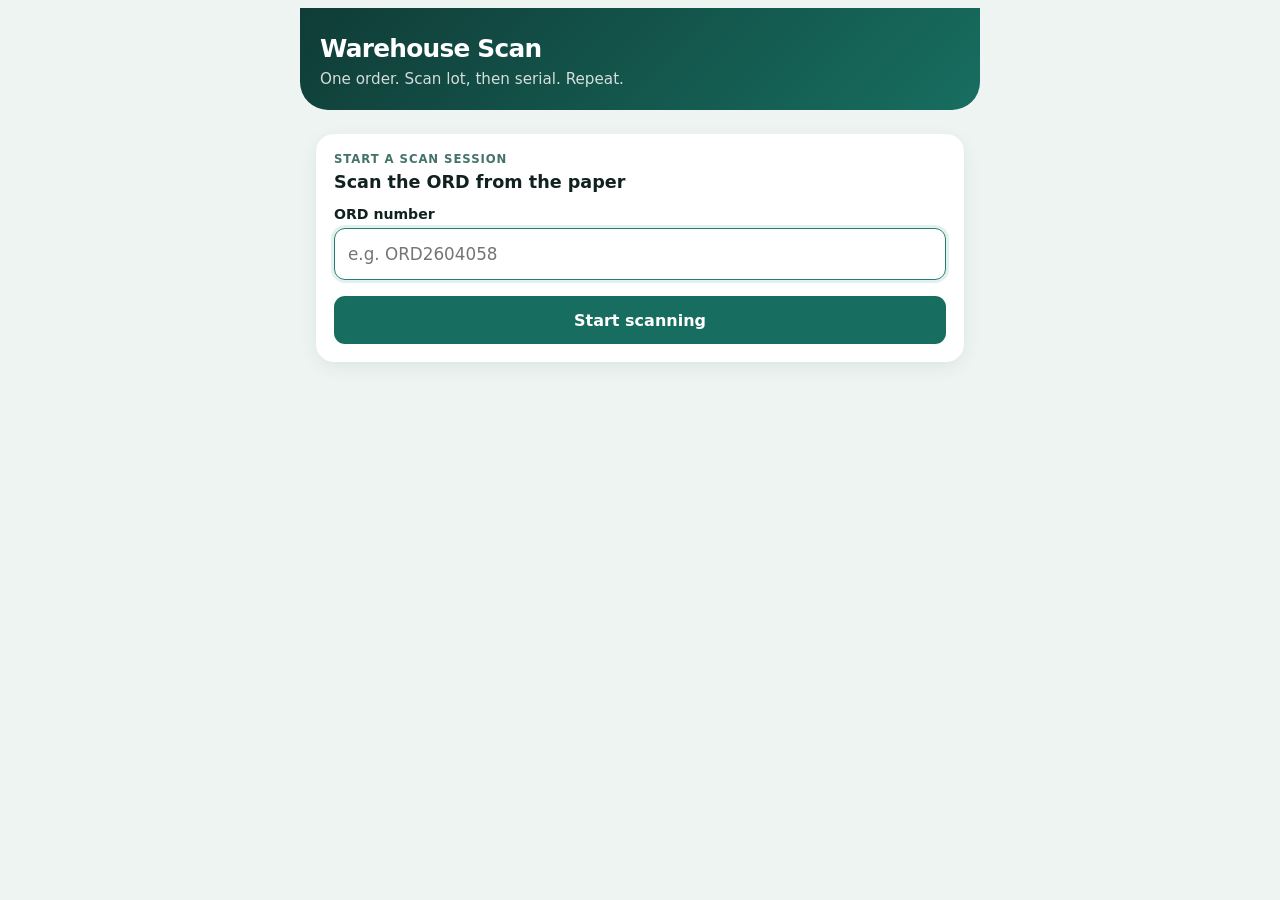
==== index.html @ 2ca55a36 "Clarify Git and clasp handoff commands" ====
<!doctype html>
<html lang="en">

<head>
  <meta charset="utf-8">
  <meta name="viewport" content="width=device-width, initial-scale=1">
  <meta name="theme-color" content="#123d38">
  <meta name="description" content="Mobile warehouse scanner prototype">
  <title>Warehouse Scan</title>

  <!-- Keep presentation styles in the dedicated stylesheet. -->
  <link rel="stylesheet" href="style.css">
</head>

<body>
  <main class="app-shell">
    <!-- Application title and short workflow explanation. -->
    <header class="app-header">
      <h1>Warehouse Scan</h1>
      <p>One order. Scan lot, then serial. Repeat.</p>
    </header>

    <!-- The first step starts a scanning session for one ORD number. -->
    <section id="ordCard" class="card">
      <p class="eyebrow">Start a scan session</p>
      <h2>Scan the ORD from the paper</h2>
      <label for="ord">ORD number</label>
      <input
        id="ord"
        autocomplete="off"
        autocapitalize="characters"
        placeholder="e.g. ORD2604058"
        autofocus
      >
      <div class="button-row">
        <button id="start" type="button">Start scanning</button>
      </div>
    </section>

    <!-- This section collects a lot and serial pair for the active ORD. -->
    <section id="scanCard" class="card hidden">
      <div class="active-order">
        <div>
          <p class="eyebrow">Active ORD</p>
          <strong id="ordValue"></strong>
        </div>
        <button id="newOrd" class="outline-button" type="button">
          Finish ORD
        </button>
      </div>

      <p class="scanner-status">
        <span class="status-dot" aria-hidden="true"></span>
        <span id="scanState">Ready for lot barcode</span>
      </p>

      <p class="eyebrow section-eyebrow">Add an item</p>
      <h2>Lot first, serial second</h2>
      <p id="scanHint" class="hint">Scan the lot number barcode.</p>

      <label for="lot">Lot number</label>
      <input
        id="lot"
        autocomplete="off"
        autocapitalize="characters"
        placeholder="e.g. 2604587"
      >

      <label for="serial">Serial number</label>
      <input
        id="serial"
        autocomplete="off"
        autocapitalize="characters"
        placeholder="e.g. TTRE1254"
        disabled
      >

      <div class="button-row">
        <button id="clear" class="secondary" type="button">Clear fields</button>
        <button id="add" type="button">Save item</button>
      </div>
    </section>

    <!-- The current ORD list provides immediate feedback after each scan. -->
    <section id="listCard" class="card hidden">
      <div class="section-title-row">
        <h2>This ORD</h2>
        <span id="count" class="count">0 items</span>
      </div>
      <p id="empty" class="empty-state">No serials scanned for this ORD yet.</p>
      <ul id="list" class="scan-list"></ul>
    </section>
  </main>

  <!-- Load behavior after the page markup so all controls already exist. -->
  <script src="script.js"></script>
</body>

</html>
---- style.css ----
/* ---------- Global theme and layout ---------- */

:root {
  font-family: Inter, ui-sans-serif, system-ui, sans-serif;
  color: #10211f;
  background: #eef4f2;
}

* {
  box-sizing: border-box;
}

body {
  min-height: 100vh;
  margin: 0;
}

.app-shell {
  max-width: 680px;
  margin: auto;
  padding: 20px 16px 42px;
}

/* ---------- Application header ---------- */

.app-header {
  margin: -20px -16px 24px;
  padding: 26px 20px 22px;
  color: white;
  background: linear-gradient(135deg, #103c37, #176e60);
  border-radius: 0 0 24px 24px;
}

h1,
h2,
p {
  margin-top: 0;
}

h1 {
  margin-bottom: 0;
  font-size: 1.55rem;
  letter-spacing: -0.03em;
}

h2 {
  margin-bottom: 14px;
  font-size: 1.1rem;
}

.app-header p {
  margin: 7px 0 0;
  font-size: 0.95rem;
  opacity: 0.82;
}

/* ---------- Card and text styles ---------- */

.card {
  margin-bottom: 16px;
  padding: 18px;
  background: white;
  border-radius: 18px;
  box-shadow: 0 5px 18px #123d3812;
}

.eyebrow {
  margin-bottom: 6px;
  color: #44726a;
  font-size: 0.73rem;
  font-weight: 800;
  letter-spacing: 0.08em;
  text-transform: uppercase;
}

.section-eyebrow {
  margin-top: 14px;
}

.hint {
  margin-bottom: 0;
  color: #53716b;
  font-size: 0.89rem;
  line-height: 1.4;
}

/* ---------- Form controls ---------- */

label {
  display: block;
  margin: 13px 0 6px;
  font-size: 0.88rem;
  font-weight: 700;
}

input {
  width: 100%;
  min-height: 52px;
  padding: 12px 13px;
  color: #10211f;
  font: inherit;
  font-size: 1.05rem;
  border: 1.5px solid #b8cfca;
  border-radius: 11px;
}

input:focus {
  outline: 3px solid #6cb5a530;
  border-color: #277d6e;
}

button {
  min-height: 48px;
  padding: 10px 16px;
  color: white;
  font: inherit;
  font-weight: 800;
  cursor: pointer;
  background: #176e60;
  border: 0;
  border-radius: 11px;
}

button.secondary {
  color: #17433d;
  background: #e4eeeb;
}

.button-row {
  display: flex;
  gap: 10px;
  margin-top: 16px;
}

.button-row button {
  flex: 1;
}

.hidden {
  display: none;
}

/* ---------- Active scan status ---------- */

.active-order {
  display: flex;
  gap: 12px;
  align-items: center;
  justify-content: space-between;
  padding: 12px;
  background: #d9f0e7;
  border: 1px solid #aad7c6;
  border-radius: 11px;
}

.active-order .eyebrow {
  margin-bottom: 2px;
}

.active-order strong {
  font-size: 1.05rem;
}

.outline-button {
  min-height: 36px;
  padding: 6px 10px;
  color: #155748;
  font-size: 0.83rem;
  background: transparent;
  border: 1px solid #75b39f;
}

.scanner-status {
  display: flex;
  gap: 8px;
  align-items: center;
  padding: 10px 0 2px;
  margin-bottom: 0;
  color: #39665d;
  font-size: 0.84rem;
  font-weight: 700;
}

.status-dot {
  width: 9px;
  height: 9px;
  background: #28a777;
  border-radius: 50%;
  box-shadow: 0 0 0 4px #28a77724;
}

.next-field {
  border-color: #277d6e;
  box-shadow: 0 0 0 3px #6cb5a520;
}

/* ---------- Scanned item list ---------- */

.section-title-row {
  display: flex;
  align-items: center;
}

.section-title-row h2 {
  margin-bottom: 0;
}

.count {
  margin-left: auto;
  color: #47716a;
  font-size: 0.87rem;
  font-weight: 700;
}

.empty-state {
  padding: 16px 0 5px;
  margin-bottom: 0;
  color: #66827c;
  text-align: center;
}

.scan-list {
  padding: 0;
  margin: 12px 0 0;
  list-style: none;
}

.scan-list li {
  display: grid;
  grid-template-columns: 30px 1fr;
  gap: 10px;
  padding: 13px 0;
  border-top: 1px solid #e6eeee;
}

.scan-number {
  color: #6f8d86;
  font-weight: 800;
}

.scan-values {
  display: grid;
  gap: 4px;
  font-size: 0.93rem;
}

.scan-values span {
  overflow-wrap: anywhere;
}

.scan-values strong {
  display: inline-block;
  width: 52px;
  color: #54736c;
  font-size: 0.75rem;
  letter-spacing: 0.04em;
}

/* ---------- Larger-screen adjustments ---------- */

@media (min-width: 600px) {
  .app-shell {
    padding-top: 28px;
  }

  .app-header {
    border-radius: 0 0 28px 28px;
  }
}
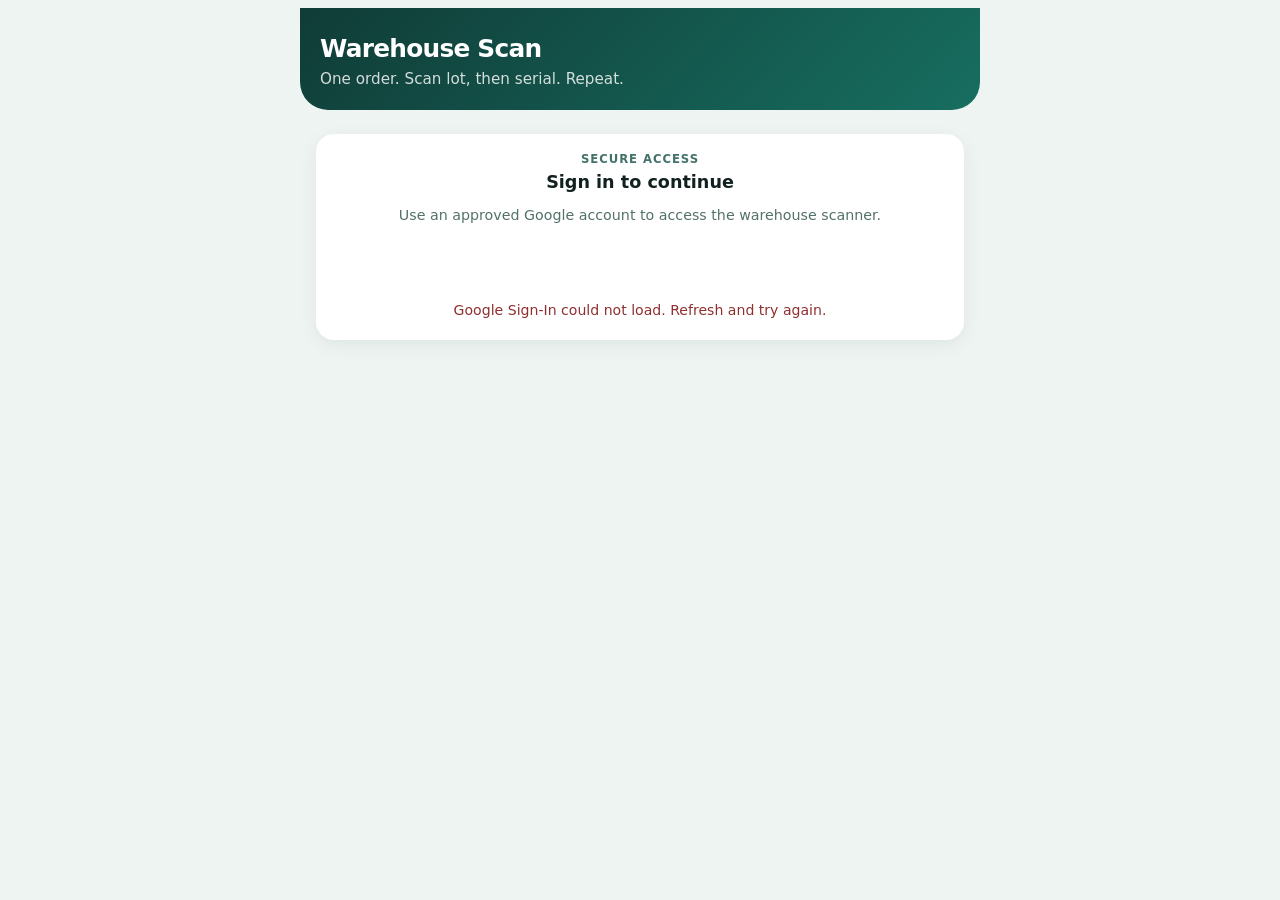
==== commit 19659f9f: "Add Google sign-in gate" ====
--- a/index.html
+++ b/index.html
@@ -10,6 +10,9 @@
 
   <!-- Keep presentation styles in the dedicated stylesheet. -->
   <link rel="stylesheet" href="style.css">
+
+  <!-- Google Identity Services renders the sign-in button. -->
+  <script src="https://accounts.google.com/gsi/client" async></script>
 </head>
 
 <body>
@@ -18,10 +21,22 @@
     <header class="app-header">
       <h1>Warehouse Scan</h1>
       <p>One order. Scan lot, then serial. Repeat.</p>
+      <p id="authenticatedUser" class="authenticated-user hidden"></p>
     </header>
 
+    <!-- Authentication must succeed before the scanner becomes available. -->
+    <section id="authCard" class="card auth-card">
+      <p class="eyebrow">Secure access</p>
+      <h2>Sign in to continue</h2>
+      <p class="hint">
+        Use an approved Google account to access the warehouse scanner.
+      </p>
+      <div id="googleSignInButton" class="google-sign-in"></div>
+      <p id="authStatus" class="status-message" role="status" aria-live="polite"></p>
+    </section>
+
     <!-- The first step starts a scanning session for one ORD number. -->
-    <section id="ordCard" class="card">
+    <section id="ordCard" class="card hidden">
       <p class="eyebrow">Start a scan session</p>
       <h2>Scan the ORD from the paper</h2>
       <label for="ord">ORD number</label>
--- a/style.css
+++ b/style.css
@@ -82,6 +82,35 @@
   color: #53716b;
   font-size: 0.89rem;
   line-height: 1.4;
+}
+
+/* ---------- Authentication screen ---------- */
+
+.auth-card {
+  text-align: center;
+}
+
+.auth-card .hint {
+  margin-bottom: 18px;
+}
+
+.google-sign-in {
+  display: flex;
+  justify-content: center;
+  min-height: 44px;
+}
+
+.status-message {
+  min-height: 1.4em;
+  margin: 14px 0 0;
+  color: #8f2f2f;
+  font-size: 0.88rem;
+}
+
+.authenticated-user {
+  margin: 8px 0 0;
+  font-size: 0.84rem;
+  opacity: 0.9;
 }
 
 /* ---------- Form controls ---------- */
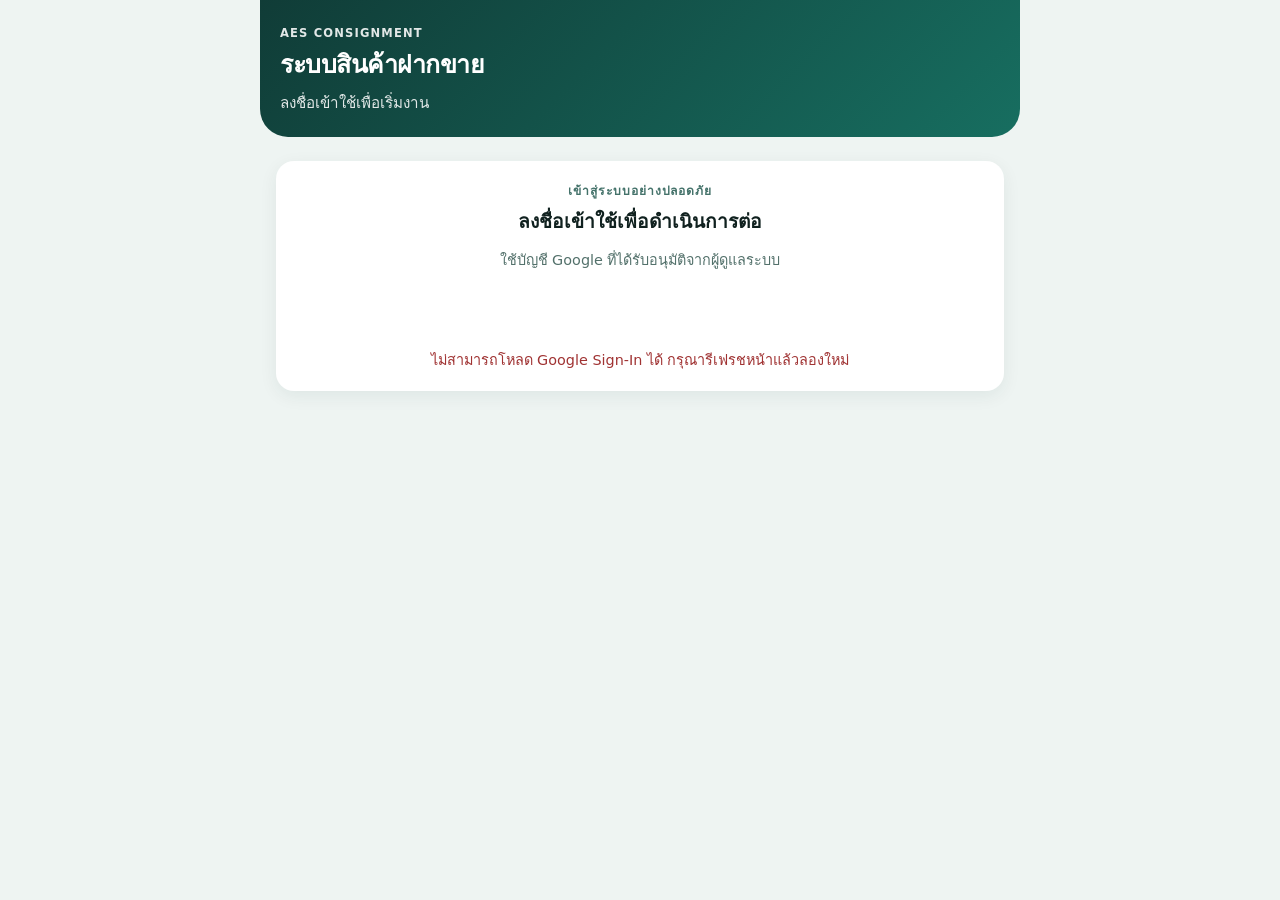
==== commit ec92317d: "Build admin account management" ====
--- a/index.html
+++ b/index.html
@@ -1,12 +1,15 @@
 <!doctype html>
-<html lang="en">
+<html lang="th">
 
 <head>
   <meta charset="utf-8">
   <meta name="viewport" content="width=device-width, initial-scale=1">
   <meta name="theme-color" content="#123d38">
-  <meta name="description" content="Mobile warehouse scanner prototype">
-  <title>Warehouse Scan</title>
+  <meta
+    name="description"
+    content="ระบบจัดการสินค้าฝากขายสำหรับพนักงานและผู้ดูแลระบบ"
+  >
+  <title>ระบบสินค้าฝากขาย</title>
 
   <!-- Keep presentation styles in the dedicated stylesheet. -->
   <link rel="stylesheet" href="style.css">
@@ -17,93 +20,132 @@
 
 <body>
   <main class="app-shell">
-    <!-- Application title and short workflow explanation. -->
+    <!-- Application identity remains visible on every screen. -->
     <header class="app-header">
-      <h1>Warehouse Scan</h1>
-      <p>One order. Scan lot, then serial. Repeat.</p>
+      <div>
+        <p class="header-eyebrow">AES Consignment</p>
+        <h1>ระบบสินค้าฝากขาย</h1>
+        <p id="pageDescription">ลงชื่อเข้าใช้เพื่อเริ่มงาน</p>
+      </div>
       <p id="authenticatedUser" class="authenticated-user hidden"></p>
     </header>
 
-    <!-- Authentication must succeed before the scanner becomes available. -->
+    <!-- Authentication must succeed before application data is visible. -->
     <section id="authCard" class="card auth-card">
-      <p class="eyebrow">Secure access</p>
-      <h2>Sign in to continue</h2>
+      <p class="eyebrow">เข้าสู่ระบบอย่างปลอดภัย</p>
+      <h2>ลงชื่อเข้าใช้เพื่อดำเนินการต่อ</h2>
       <p class="hint">
-        Use an approved Google account to access the warehouse scanner.
+        ใช้บัญชี Google ที่ได้รับอนุมัติจากผู้ดูแลระบบ
       </p>
       <div id="googleSignInButton" class="google-sign-in"></div>
-      <p id="authStatus" class="status-message" role="status" aria-live="polite"></p>
+      <p
+        id="authStatus"
+        class="status-message"
+        role="status"
+        aria-live="polite"
+      ></p>
     </section>
 
-    <!-- The first step starts a scanning session for one ORD number. -->
-    <section id="ordCard" class="card hidden">
-      <p class="eyebrow">Start a scan session</p>
-      <h2>Scan the ORD from the paper</h2>
-      <label for="ord">ORD number</label>
-      <input
-        id="ord"
-        autocomplete="off"
-        autocapitalize="characters"
-        placeholder="e.g. ORD2604058"
-        autofocus
-      >
-      <div class="button-row">
-        <button id="start" type="button">Start scanning</button>
-      </div>
+    <!-- The backend role determines which mode cards are rendered here. -->
+    <section id="homeCard" class="card hidden">
+      <p class="eyebrow">เมนูหลัก</p>
+      <h2>เลือกงานที่ต้องการทำ</h2>
+      <p class="hint">
+        ระบบแสดงเฉพาะเมนูที่บัญชีของคุณได้รับสิทธิ์
+      </p>
+      <div id="modeGrid" class="mode-grid"></div>
     </section>
 
-    <!-- This section collects a lot and serial pair for the active ORD. -->
-    <section id="scanCard" class="card hidden">
-      <div class="active-order">
-        <div>
-          <p class="eyebrow">Active ORD</p>
-          <strong id="ordValue"></strong>
-        </div>
-        <button id="newOrd" class="outline-button" type="button">
-          Finish ORD
+    <!-- Receiving and withdrawal will be implemented in later phases. -->
+    <section id="modulePlaceholder" class="card hidden">
+      <button id="placeholderBackButton" class="text-button" type="button">
+        ← กลับเมนูหลัก
+      </button>
+      <p id="placeholderEyebrow" class="eyebrow"></p>
+      <h2 id="placeholderTitle"></h2>
+      <p id="placeholderMessage" class="hint"></p>
+    </section>
+
+    <!-- ADMIN-only account management. Backend authorization is mandatory. -->
+    <section id="adminAccountSection" class="hidden">
+      <div class="section-navigation">
+        <button id="adminBackButton" class="text-button" type="button">
+          ← กลับเมนูหลัก
         </button>
       </div>
 
-      <p class="scanner-status">
-        <span class="status-dot" aria-hidden="true"></span>
-        <span id="scanState">Ready for lot barcode</span>
-      </p>
+      <section class="card">
+        <p class="eyebrow">ผู้ดูแลระบบ</p>
+        <h2>เพิ่มบัญชีที่ได้รับสิทธิ์</h2>
+        <p class="hint">
+          เพิ่มอีเมล กำหนดบทบาท และผูกบัญชีกับลูกค้า
+        </p>
 
-      <p class="eyebrow section-eyebrow">Add an item</p>
-      <h2>Lot first, serial second</h2>
-      <p id="scanHint" class="hint">Scan the lot number barcode.</p>
+        <form id="adminAccountForm" novalidate>
+          <label for="accountEmail">อีเมล Google</label>
+          <input
+            id="accountEmail"
+            name="email"
+            type="email"
+            autocomplete="email"
+            placeholder="name@example.com"
+            required
+          >
 
-      <label for="lot">Lot number</label>
-      <input
-        id="lot"
-        autocomplete="off"
-        autocapitalize="characters"
-        placeholder="e.g. 2604587"
-      >
+          <label for="accountRole">บทบาท</label>
+          <select id="accountRole" name="role" required>
+            <option value="CUSTOMER_USER">ผู้เบิกสินค้า</option>
+            <option value="CUSTOMER_ADMIN">ผู้ดูแลฝั่งลูกค้า</option>
+            <option value="RECEIVING_CHECKER">ผู้ตรวจรับสินค้า</option>
+            <option value="ADMIN">ผู้ดูแลระบบ</option>
+          </select>
 
-      <label for="serial">Serial number</label>
-      <input
-        id="serial"
-        autocomplete="off"
-        autocapitalize="characters"
-        placeholder="e.g. TTRE1254"
-        disabled
-      >
+          <div id="customerSelector">
+            <label for="customerSearch">ค้นหาลูกค้า</label>
+            <input
+              id="customerSearch"
+              type="search"
+              autocomplete="off"
+              placeholder="พิมพ์รหัสหรือชื่อลูกค้าอย่างน้อย 2 ตัวอักษร"
+              aria-describedby="customerSearchHelp"
+            >
+            <p id="customerSearchHelp" class="field-help">
+              เลือกลูกค้าจากผลการค้นหาเพื่อป้องกันการกรอกรหัสผิด
+            </p>
+            <div
+              id="customerSearchResults"
+              class="search-results hidden"
+              role="listbox"
+              aria-label="ผลการค้นหาลูกค้า"
+            ></div>
+            <div id="selectedCustomer" class="selected-customer hidden"></div>
+          </div>
 
-      <div class="button-row">
-        <button id="clear" class="secondary" type="button">Clear fields</button>
-        <button id="add" type="button">Save item</button>
-      </div>
-    </section>
+          <button id="createAccountButton" class="full-width-button" type="submit">
+            เพิ่มบัญชี
+          </button>
+          <p
+            id="adminFormStatus"
+            class="form-status"
+            role="status"
+            aria-live="polite"
+          ></p>
+        </form>
+      </section>
 
-    <!-- The current ORD list provides immediate feedback after each scan. -->
-    <section id="listCard" class="card hidden">
-      <div class="section-title-row">
-        <h2>This ORD</h2>
-        <span id="count" class="count">0 items</span>
-      </div>
-      <p id="empty" class="empty-state">No serials scanned for this ORD yet.</p>
-      <ul id="list" class="scan-list"></ul>
+      <section class="card">
+        <div class="section-title-row">
+          <div>
+            <p class="eyebrow">บัญชีทั้งหมด</p>
+            <h2>สิทธิ์การเข้าใช้งาน</h2>
+          </div>
+          <button id="refreshUsersButton" class="outline-button" type="button">
+            โหลดใหม่
+          </button>
+        </div>
+        <p id="userListStatus" class="hint" role="status" aria-live="polite"></p>
+        <div id="authorizedUserList" class="account-list"></div>
+      </section>
     </section>
   </main>
 
--- a/style.css
+++ b/style.css
@@ -1,7 +1,8 @@
 /* ---------- Global theme and layout ---------- */
 
 :root {
-  font-family: Inter, ui-sans-serif, system-ui, sans-serif;
+  font-family: Inter, "Noto Sans Thai", Tahoma, ui-sans-serif, system-ui,
+    sans-serif;
   color: #10211f;
   background: #eef4f2;
 }
@@ -13,17 +14,41 @@
 body {
   min-height: 100vh;
   margin: 0;
+  font-size: 16px;
+}
+
+button,
+input,
+select {
+  font: inherit;
+}
+
+button {
+  cursor: pointer;
+}
+
+button:disabled {
+  cursor: not-allowed;
+  opacity: 0.55;
 }
 
 .app-shell {
-  max-width: 680px;
+  max-width: 760px;
   margin: auto;
   padding: 20px 16px 42px;
 }
 
+.hidden {
+  display: none !important;
+}
+
 /* ---------- Application header ---------- */
 
 .app-header {
+  display: flex;
+  gap: 20px;
+  align-items: flex-start;
+  justify-content: space-between;
   margin: -20px -16px 24px;
   padding: 26px 20px 22px;
   color: white;
@@ -40,25 +65,39 @@
 h1 {
   margin-bottom: 0;
   font-size: 1.55rem;
-  letter-spacing: -0.03em;
+  letter-spacing: -0.02em;
 }
 
 h2 {
   margin-bottom: 14px;
-  font-size: 1.1rem;
+  font-size: 1.2rem;
 }
 
 .app-header p {
   margin: 7px 0 0;
   font-size: 0.95rem;
-  opacity: 0.82;
-}
-
-/* ---------- Card and text styles ---------- */
+  opacity: 0.88;
+}
+
+.app-header .header-eyebrow {
+  margin: 0 0 5px;
+  font-size: 0.72rem;
+  font-weight: 800;
+  letter-spacing: 0.1em;
+  text-transform: uppercase;
+}
+
+.authenticated-user {
+  max-width: 42%;
+  overflow-wrap: anywhere;
+  text-align: right;
+}
+
+/* ---------- Shared card and text styles ---------- */
 
 .card {
   margin-bottom: 16px;
-  padding: 18px;
+  padding: 20px;
   background: white;
   border-radius: 18px;
   box-shadow: 0 5px 18px #123d3812;
@@ -67,24 +106,35 @@
 .eyebrow {
   margin-bottom: 6px;
   color: #44726a;
-  font-size: 0.73rem;
+  font-size: 0.76rem;
   font-weight: 800;
-  letter-spacing: 0.08em;
+  letter-spacing: 0.07em;
   text-transform: uppercase;
 }
 
-.section-eyebrow {
-  margin-top: 14px;
+.hint,
+.field-help {
+  color: #53716b;
+  font-size: 0.9rem;
+  line-height: 1.5;
 }
 
 .hint {
   margin-bottom: 0;
-  color: #53716b;
-  font-size: 0.89rem;
-  line-height: 1.4;
-}
-
-/* ---------- Authentication screen ---------- */
+}
+
+.field-help {
+  margin: 5px 0 0;
+}
+
+.empty-state {
+  padding: 18px 0;
+  margin: 0;
+  color: #66827c;
+  text-align: center;
+}
+
+/* ---------- Authentication ---------- */
 
 .auth-card {
   text-align: center;
@@ -103,186 +153,270 @@
 .status-message {
   min-height: 1.4em;
   margin: 14px 0 0;
-  color: #8f2f2f;
-  font-size: 0.88rem;
-}
-
-.authenticated-user {
-  margin: 8px 0 0;
-  font-size: 0.84rem;
-  opacity: 0.9;
+  color: #a03333;
+  font-size: 0.9rem;
 }
 
 /* ---------- Form controls ---------- */
 
 label {
   display: block;
-  margin: 13px 0 6px;
-  font-size: 0.88rem;
-  font-weight: 700;
-}
-
-input {
+  margin: 16px 0 7px;
+  font-size: 0.92rem;
+  font-weight: 750;
+}
+
+input,
+select {
   width: 100%;
   min-height: 52px;
   padding: 12px 13px;
   color: #10211f;
-  font: inherit;
-  font-size: 1.05rem;
+  background: white;
   border: 1.5px solid #b8cfca;
   border-radius: 11px;
 }
 
-input:focus {
-  outline: 3px solid #6cb5a530;
+input:focus,
+select:focus,
+button:focus-visible {
+  outline: 3px solid #6cb5a540;
+  outline-offset: 1px;
   border-color: #277d6e;
 }
 
-button {
-  min-height: 48px;
+.full-width-button {
+  width: 100%;
+  min-height: 50px;
+  margin-top: 20px;
   padding: 10px 16px;
   color: white;
-  font: inherit;
   font-weight: 800;
-  cursor: pointer;
   background: #176e60;
   border: 0;
   border-radius: 11px;
 }
 
-button.secondary {
-  color: #17433d;
-  background: #e4eeeb;
-}
-
-.button-row {
-  display: flex;
-  gap: 10px;
-  margin-top: 16px;
-}
-
-.button-row button {
-  flex: 1;
-}
-
-.hidden {
-  display: none;
-}
-
-/* ---------- Active scan status ---------- */
-
-.active-order {
+.form-status {
+  min-height: 1.5em;
+  margin: 12px 0 0;
+  color: #53716b;
+  font-size: 0.9rem;
+  text-align: center;
+}
+
+.form-status.is-error {
+  color: #a03333;
+}
+
+.form-status.is-success {
+  color: #167054;
+}
+
+/* ---------- Role-based mode selection ---------- */
+
+.mode-grid {
+  display: grid;
+  gap: 12px;
+  margin-top: 20px;
+}
+
+.mode-card {
+  position: relative;
+  display: grid;
+  gap: 4px;
+  width: 100%;
+  min-height: 118px;
+  padding: 18px 52px 18px 18px;
+  color: #143d37;
+  text-align: left;
+  background: #f1f8f5;
+  border: 1.5px solid #b7d9cf;
+  border-radius: 14px;
+}
+
+.mode-card:hover {
+  background: #e6f3ee;
+  border-color: #6eac9c;
+}
+
+.mode-card strong {
+  font-size: 1.08rem;
+}
+
+.mode-eyebrow {
+  color: #367265;
+  font-size: 0.74rem;
+  font-weight: 800;
+  letter-spacing: 0.05em;
+}
+
+.mode-description {
+  color: #52746d;
+  font-size: 0.9rem;
+  line-height: 1.45;
+}
+
+.mode-arrow {
+  position: absolute;
+  top: 50%;
+  right: 20px;
+  font-size: 1.4rem;
+  transform: translateY(-50%);
+}
+
+/* ---------- Section navigation ---------- */
+
+.section-navigation {
+  margin-bottom: 12px;
+}
+
+.text-button {
+  min-height: 42px;
+  padding: 8px 2px;
+  color: #176e60;
+  font-weight: 750;
+  background: transparent;
+  border: 0;
+}
+
+.outline-button,
+.danger-outline-button,
+.success-outline-button {
+  min-height: 40px;
+  padding: 8px 12px;
+  font-size: 0.85rem;
+  font-weight: 800;
+  background: transparent;
+  border-radius: 9px;
+}
+
+.outline-button {
+  color: #176e60;
+  border: 1px solid #75b39f;
+}
+
+.danger-outline-button {
+  color: #9a3030;
+  border: 1px solid #d49a9a;
+}
+
+.success-outline-button {
+  color: #167054;
+  border: 1px solid #79bca4;
+}
+
+/* ---------- Searchable customer selector ---------- */
+
+#customerSelector {
+  position: relative;
+}
+
+.search-results {
+  max-height: 280px;
+  margin-top: 6px;
+  overflow-y: auto;
+  background: white;
+  border: 1px solid #b8cfca;
+  border-radius: 11px;
+  box-shadow: 0 8px 24px #123d3820;
+}
+
+.search-result-option {
+  display: grid;
+  gap: 3px;
+  width: 100%;
+  padding: 12px 14px;
+  color: #173d37;
+  text-align: left;
+  background: white;
+  border: 0;
+  border-bottom: 1px solid #e4eeeb;
+}
+
+.search-result-option:last-child {
+  border-bottom: 0;
+}
+
+.search-result-option:hover {
+  background: #edf7f3;
+}
+
+.search-result-option span {
+  color: #5a7771;
+  font-size: 0.84rem;
+}
+
+.search-message {
+  padding: 14px;
+  margin: 0;
+  color: #5a7771;
+  font-size: 0.88rem;
+  text-align: center;
+}
+
+.selected-customer {
+  margin-top: 10px;
+  padding: 12px 14px;
+  color: #165846;
+  font-weight: 750;
+  background: #e3f4ed;
+  border: 1px solid #add9c8;
+  border-radius: 10px;
+}
+
+/* ---------- Authorized account list ---------- */
+
+.section-title-row {
   display: flex;
   gap: 12px;
   align-items: center;
   justify-content: space-between;
-  padding: 12px;
-  background: #d9f0e7;
-  border: 1px solid #aad7c6;
-  border-radius: 11px;
-}
-
-.active-order .eyebrow {
-  margin-bottom: 2px;
-}
-
-.active-order strong {
-  font-size: 1.05rem;
-}
-
-.outline-button {
-  min-height: 36px;
-  padding: 6px 10px;
-  color: #155748;
-  font-size: 0.83rem;
-  background: transparent;
-  border: 1px solid #75b39f;
-}
-
-.scanner-status {
+}
+
+.section-title-row h2,
+.section-title-row .eyebrow {
+  margin-bottom: 0;
+}
+
+.account-list {
+  display: grid;
+  gap: 10px;
+  margin-top: 14px;
+}
+
+.account-item {
   display: flex;
-  gap: 8px;
+  gap: 14px;
   align-items: center;
-  padding: 10px 0 2px;
-  margin-bottom: 0;
-  color: #39665d;
+  justify-content: space-between;
+  padding: 14px;
+  background: #f6faf8;
+  border: 1px solid #d8e6e2;
+  border-radius: 12px;
+}
+
+.account-item.is-inactive {
+  background: #f3f3f3;
+  border-color: #dddddd;
+  opacity: 0.78;
+}
+
+.account-information {
+  min-width: 0;
+}
+
+.account-information strong {
+  display: block;
+  overflow-wrap: anywhere;
+}
+
+.account-metadata,
+.account-customer {
+  margin: 4px 0 0;
+  color: #55736d;
   font-size: 0.84rem;
-  font-weight: 700;
-}
-
-.status-dot {
-  width: 9px;
-  height: 9px;
-  background: #28a777;
-  border-radius: 50%;
-  box-shadow: 0 0 0 4px #28a77724;
-}
-
-.next-field {
-  border-color: #277d6e;
-  box-shadow: 0 0 0 3px #6cb5a520;
-}
-
-/* ---------- Scanned item list ---------- */
-
-.section-title-row {
-  display: flex;
-  align-items: center;
-}
-
-.section-title-row h2 {
-  margin-bottom: 0;
-}
-
-.count {
-  margin-left: auto;
-  color: #47716a;
-  font-size: 0.87rem;
-  font-weight: 700;
-}
-
-.empty-state {
-  padding: 16px 0 5px;
-  margin-bottom: 0;
-  color: #66827c;
-  text-align: center;
-}
-
-.scan-list {
-  padding: 0;
-  margin: 12px 0 0;
-  list-style: none;
-}
-
-.scan-list li {
-  display: grid;
-  grid-template-columns: 30px 1fr;
-  gap: 10px;
-  padding: 13px 0;
-  border-top: 1px solid #e6eeee;
-}
-
-.scan-number {
-  color: #6f8d86;
-  font-weight: 800;
-}
-
-.scan-values {
-  display: grid;
-  gap: 4px;
-  font-size: 0.93rem;
-}
-
-.scan-values span {
-  overflow-wrap: anywhere;
-}
-
-.scan-values strong {
-  display: inline-block;
-  width: 52px;
-  color: #54736c;
-  font-size: 0.75rem;
-  letter-spacing: 0.04em;
+  line-height: 1.4;
 }
 
 /* ---------- Larger-screen adjustments ---------- */
@@ -293,6 +427,33 @@
   }
 
   .app-header {
+    margin-top: -28px;
     border-radius: 0 0 28px 28px;
   }
-}
+
+  .mode-grid {
+    grid-template-columns: repeat(2, minmax(0, 1fr));
+  }
+}
+
+/* ---------- Narrow-screen adjustments ---------- */
+
+@media (max-width: 420px) {
+  .app-header {
+    display: block;
+  }
+
+  .authenticated-user {
+    max-width: 100%;
+    text-align: left;
+  }
+
+  .account-item {
+    align-items: stretch;
+    flex-direction: column;
+  }
+
+  .account-item button {
+    width: 100%;
+  }
+}
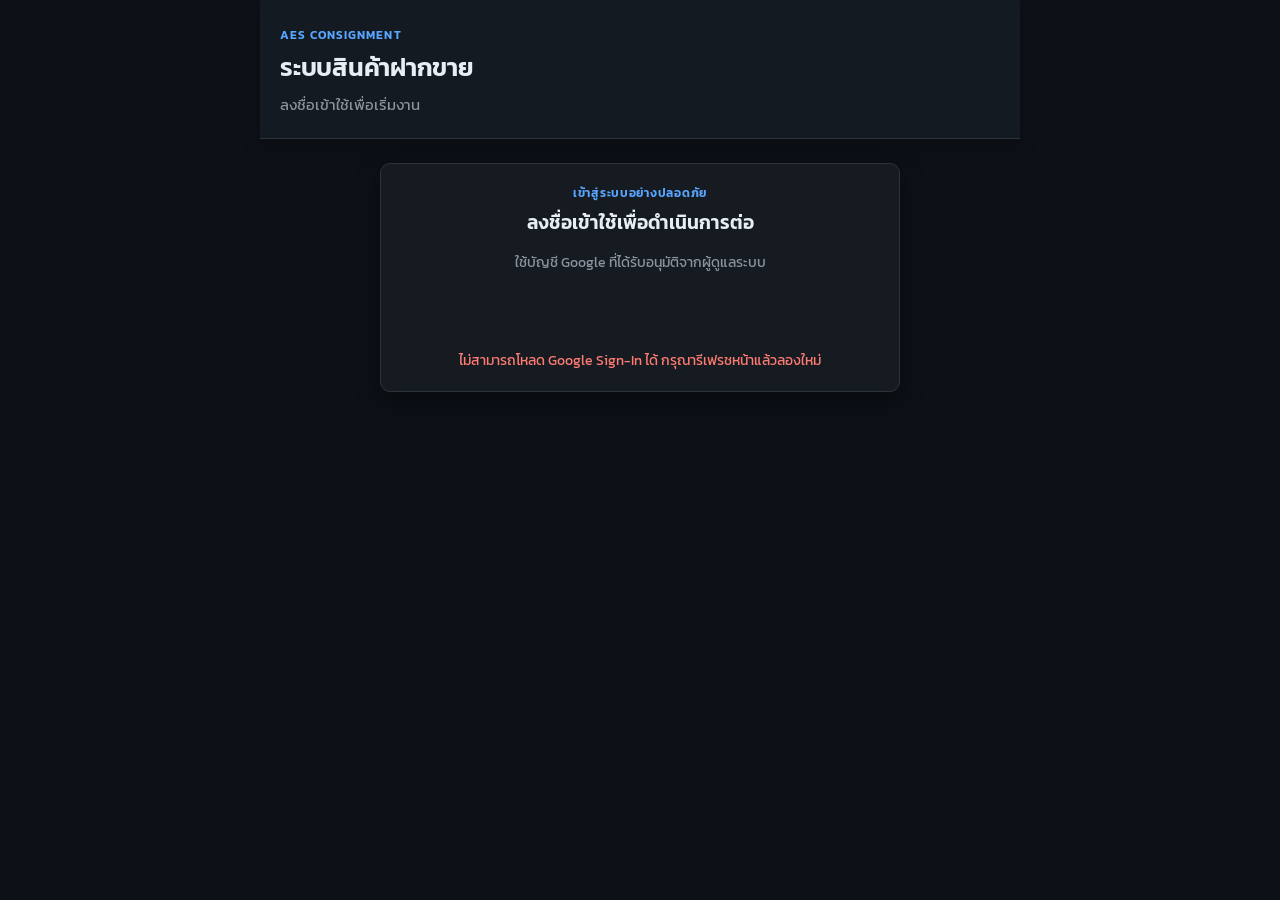
==== commit 37789d1a: "Align UI with warehouse design system" ====
--- a/index.html
+++ b/index.html
@@ -10,6 +10,14 @@
     content="ระบบจัดการสินค้าฝากขายสำหรับพนักงานและผู้ดูแลระบบ"
   >
   <title>ระบบสินค้าฝากขาย</title>
+
+  <!-- Kanit is the primary font used across AES worker applications. -->
+  <link rel="preconnect" href="https://fonts.googleapis.com">
+  <link rel="preconnect" href="https://fonts.gstatic.com" crossorigin>
+  <link
+    href="https://fonts.googleapis.com/css2?family=Kanit:wght@400;500;600;700&display=swap"
+    rel="stylesheet"
+  >
 
   <!-- Keep presentation styles in the dedicated stylesheet. -->
   <link rel="stylesheet" href="style.css">
--- a/style.css
+++ b/style.css
@@ -1,40 +1,89 @@
-/* ---------- Global theme and layout ---------- */
+/* ---------- Shared AES theme tokens ---------- */
 
 :root {
-  font-family: Inter, "Noto Sans Thai", Tahoma, ui-sans-serif, system-ui,
-    sans-serif;
-  color: #10211f;
-  background: #eef4f2;
-}
-
-* {
+  --bg-main: #0d1117;
+  --bg-card: #161b22;
+  --bg-card-subtle: #1c2128;
+  --border-color: #2d333b;
+  --text-primary: #e6edf3;
+  --text-muted: #8b949e;
+  --accent-blue: #58a6ff;
+  --accent-green: #238636;
+  --accent-green-hover: #2ea043;
+  --accent-red: #da3633;
+  --accent-orange: #d29922;
+  --input-bg: #0d1117;
+  --header-bg: rgba(22, 27, 34, 0.94);
+  --shadow: 0 8px 24px rgba(0, 0, 0, 0.4);
+  --radius: 10px;
+  color-scheme: dark;
+}
+
+/* ---------- Global document styles ---------- */
+
+*,
+*::before,
+*::after {
   box-sizing: border-box;
+  -webkit-tap-highlight-color: transparent;
+}
+
+html {
+  min-height: 100%;
+  background: var(--bg-main);
 }
 
 body {
   min-height: 100vh;
   margin: 0;
+  overflow-x: hidden;
+  background: var(--bg-main);
+  color: var(--text-primary);
+  font-family: "Kanit", sans-serif;
   font-size: 16px;
+  transition:
+    background 0.2s,
+    color 0.2s;
 }
 
 button,
 input,
 select {
-  font: inherit;
+  font-family: inherit;
 }
 
 button {
   cursor: pointer;
+  transition:
+    background 0.15s,
+    border-color 0.15s,
+    color 0.15s,
+    transform 0.15s;
+}
+
+button:active:not(:disabled) {
+  transform: scale(0.98);
 }
 
 button:disabled {
   cursor: not-allowed;
-  opacity: 0.55;
+  opacity: 0.5;
+}
+
+h1,
+h2,
+p {
+  margin-top: 0;
+}
+
+h1,
+h2 {
+  font-weight: 600;
 }
 
 .app-shell {
-  max-width: 760px;
-  margin: auto;
+  width: min(100%, 760px);
+  margin: 0 auto;
   padding: 20px 16px 42px;
 }
 
@@ -51,21 +100,16 @@
   justify-content: space-between;
   margin: -20px -16px 24px;
   padding: 26px 20px 22px;
-  color: white;
-  background: linear-gradient(135deg, #103c37, #176e60);
-  border-radius: 0 0 24px 24px;
-}
-
-h1,
-h2,
-p {
-  margin-top: 0;
+  background: var(--header-bg);
+  border-bottom: 1px solid var(--border-color);
+  box-shadow: 0 4px 18px rgba(0, 0, 0, 0.24);
+  backdrop-filter: blur(8px);
 }
 
 h1 {
   margin-bottom: 0;
   font-size: 1.55rem;
-  letter-spacing: -0.02em;
+  letter-spacing: -0.01em;
 }
 
 h2 {
@@ -75,15 +119,16 @@
 
 .app-header p {
   margin: 7px 0 0;
+  color: var(--text-muted);
   font-size: 0.95rem;
-  opacity: 0.88;
 }
 
 .app-header .header-eyebrow {
   margin: 0 0 5px;
+  color: var(--accent-blue);
   font-size: 0.72rem;
-  font-weight: 800;
-  letter-spacing: 0.1em;
+  font-weight: 600;
+  letter-spacing: 0.09em;
   text-transform: uppercase;
 }
 
@@ -93,30 +138,31 @@
   text-align: right;
 }
 
-/* ---------- Shared card and text styles ---------- */
+/* ---------- Shared cards and text ---------- */
 
 .card {
   margin-bottom: 16px;
   padding: 20px;
-  background: white;
-  border-radius: 18px;
-  box-shadow: 0 5px 18px #123d3812;
+  background: var(--bg-card);
+  border: 1px solid var(--border-color);
+  border-radius: var(--radius);
+  box-shadow: var(--shadow);
 }
 
 .eyebrow {
   margin-bottom: 6px;
-  color: #44726a;
+  color: var(--accent-blue);
   font-size: 0.76rem;
-  font-weight: 800;
-  letter-spacing: 0.07em;
+  font-weight: 600;
+  letter-spacing: 0.06em;
   text-transform: uppercase;
 }
 
 .hint,
 .field-help {
-  color: #53716b;
+  color: var(--text-muted);
   font-size: 0.9rem;
-  line-height: 1.5;
+  line-height: 1.55;
 }
 
 .hint {
@@ -130,13 +176,16 @@
 .empty-state {
   padding: 18px 0;
   margin: 0;
-  color: #66827c;
+  color: var(--text-muted);
   text-align: center;
 }
 
 /* ---------- Authentication ---------- */
 
 .auth-card {
+  max-width: 520px;
+  margin-right: auto;
+  margin-left: auto;
   text-align: center;
 }
 
@@ -153,7 +202,7 @@
 .status-message {
   min-height: 1.4em;
   margin: 14px 0 0;
-  color: #a03333;
+  color: #ff7b72;
   font-size: 0.9rem;
 }
 
@@ -162,27 +211,33 @@
 label {
   display: block;
   margin: 16px 0 7px;
+  color: var(--text-muted);
   font-size: 0.92rem;
-  font-weight: 750;
+  font-weight: 500;
 }
 
 input,
 select {
   width: 100%;
-  min-height: 52px;
-  padding: 12px 13px;
-  color: #10211f;
-  background: white;
-  border: 1.5px solid #b8cfca;
-  border-radius: 11px;
+  min-height: 50px;
+  padding: 11px 12px;
+  color: var(--text-primary);
+  background: var(--input-bg);
+  border: 1px solid var(--border-color);
+  border-radius: 8px;
+  outline: none;
+}
+
+input::placeholder {
+  color: #6e7681;
 }
 
 input:focus,
 select:focus,
 button:focus-visible {
-  outline: 3px solid #6cb5a540;
-  outline-offset: 1px;
-  border-color: #277d6e;
+  border-color: var(--accent-blue);
+  outline: none;
+  box-shadow: 0 0 0 3px rgba(88, 166, 255, 0.18);
 }
 
 .full-width-button {
@@ -191,26 +246,31 @@
   margin-top: 20px;
   padding: 10px 16px;
   color: white;
-  font-weight: 800;
-  background: #176e60;
-  border: 0;
-  border-radius: 11px;
+  font-weight: 500;
+  background: var(--accent-green);
+  border: 1px solid var(--accent-green);
+  border-radius: 8px;
+}
+
+.full-width-button:hover:not(:disabled) {
+  background: var(--accent-green-hover);
+  border-color: var(--accent-green-hover);
 }
 
 .form-status {
   min-height: 1.5em;
   margin: 12px 0 0;
-  color: #53716b;
+  color: var(--text-muted);
   font-size: 0.9rem;
   text-align: center;
 }
 
 .form-status.is-error {
-  color: #a03333;
+  color: #ff7b72;
 }
 
 .form-status.is-success {
-  color: #167054;
+  color: #3fb950;
 }
 
 /* ---------- Role-based mode selection ---------- */
@@ -228,31 +288,32 @@
   width: 100%;
   min-height: 118px;
   padding: 18px 52px 18px 18px;
-  color: #143d37;
+  color: var(--text-primary);
   text-align: left;
-  background: #f1f8f5;
-  border: 1.5px solid #b7d9cf;
-  border-radius: 14px;
+  background: var(--bg-card-subtle);
+  border: 1px solid var(--border-color);
+  border-radius: var(--radius);
 }
 
 .mode-card:hover {
-  background: #e6f3ee;
-  border-color: #6eac9c;
+  background: rgba(88, 166, 255, 0.08);
+  border-color: var(--accent-blue);
 }
 
 .mode-card strong {
   font-size: 1.08rem;
+  font-weight: 600;
 }
 
 .mode-eyebrow {
-  color: #367265;
+  color: var(--accent-blue);
   font-size: 0.74rem;
-  font-weight: 800;
+  font-weight: 600;
   letter-spacing: 0.05em;
 }
 
 .mode-description {
-  color: #52746d;
+  color: var(--text-muted);
   font-size: 0.9rem;
   line-height: 1.45;
 }
@@ -261,11 +322,12 @@
   position: absolute;
   top: 50%;
   right: 20px;
+  color: var(--accent-blue);
   font-size: 1.4rem;
   transform: translateY(-50%);
 }
 
-/* ---------- Section navigation ---------- */
+/* ---------- Section navigation and buttons ---------- */
 
 .section-navigation {
   margin-bottom: 12px;
@@ -274,8 +336,8 @@
 .text-button {
   min-height: 42px;
   padding: 8px 2px;
-  color: #176e60;
-  font-weight: 750;
+  color: var(--accent-blue);
+  font-weight: 500;
   background: transparent;
   border: 0;
 }
@@ -286,24 +348,37 @@
   min-height: 40px;
   padding: 8px 12px;
   font-size: 0.85rem;
-  font-weight: 800;
+  font-weight: 500;
   background: transparent;
-  border-radius: 9px;
+  border-radius: 8px;
 }
 
 .outline-button {
-  color: #176e60;
-  border: 1px solid #75b39f;
+  color: var(--text-primary);
+  border: 1px solid var(--border-color);
+}
+
+.outline-button:hover:not(:disabled) {
+  color: var(--accent-blue);
+  border-color: var(--accent-blue);
 }
 
 .danger-outline-button {
-  color: #9a3030;
-  border: 1px solid #d49a9a;
+  color: #ff7b72;
+  border: 1px solid rgba(218, 54, 51, 0.55);
+}
+
+.danger-outline-button:hover:not(:disabled) {
+  background: rgba(218, 54, 51, 0.12);
 }
 
 .success-outline-button {
-  color: #167054;
-  border: 1px solid #79bca4;
+  color: #3fb950;
+  border: 1px solid rgba(35, 134, 54, 0.65);
+}
+
+.success-outline-button:hover:not(:disabled) {
+  background: rgba(35, 134, 54, 0.14);
 }
 
 /* ---------- Searchable customer selector ---------- */
@@ -316,22 +391,22 @@
   max-height: 280px;
   margin-top: 6px;
   overflow-y: auto;
-  background: white;
-  border: 1px solid #b8cfca;
-  border-radius: 11px;
-  box-shadow: 0 8px 24px #123d3820;
+  background: var(--bg-card);
+  border: 1px solid var(--accent-blue);
+  border-radius: 8px;
+  box-shadow: var(--shadow);
 }
 
 .search-result-option {
   display: grid;
   gap: 3px;
   width: 100%;
-  padding: 12px 14px;
-  color: #173d37;
+  padding: 12px;
+  color: var(--text-primary);
   text-align: left;
-  background: white;
+  background: var(--bg-card);
   border: 0;
-  border-bottom: 1px solid #e4eeeb;
+  border-bottom: 1px solid var(--border-color);
 }
 
 .search-result-option:last-child {
@@ -339,30 +414,30 @@
 }
 
 .search-result-option:hover {
-  background: #edf7f3;
+  background: var(--bg-card-subtle);
 }
 
 .search-result-option span {
-  color: #5a7771;
+  color: var(--text-muted);
   font-size: 0.84rem;
 }
 
 .search-message {
   padding: 14px;
   margin: 0;
-  color: #5a7771;
+  color: var(--text-muted);
   font-size: 0.88rem;
   text-align: center;
 }
 
 .selected-customer {
   margin-top: 10px;
-  padding: 12px 14px;
-  color: #165846;
-  font-weight: 750;
-  background: #e3f4ed;
-  border: 1px solid #add9c8;
-  border-radius: 10px;
+  padding: 12px;
+  color: #3fb950;
+  font-weight: 500;
+  background: rgba(35, 134, 54, 0.14);
+  border: 1px solid rgba(35, 134, 54, 0.5);
+  border-radius: 8px;
 }
 
 /* ---------- Authorized account list ---------- */
@@ -391,15 +466,13 @@
   align-items: center;
   justify-content: space-between;
   padding: 14px;
-  background: #f6faf8;
-  border: 1px solid #d8e6e2;
-  border-radius: 12px;
+  background: var(--bg-card-subtle);
+  border: 1px solid var(--border-color);
+  border-radius: 8px;
 }
 
 .account-item.is-inactive {
-  background: #f3f3f3;
-  border-color: #dddddd;
-  opacity: 0.78;
+  opacity: 0.58;
 }
 
 .account-information {
@@ -409,12 +482,13 @@
 .account-information strong {
   display: block;
   overflow-wrap: anywhere;
+  font-weight: 500;
 }
 
 .account-metadata,
 .account-customer {
   margin: 4px 0 0;
-  color: #55736d;
+  color: var(--text-muted);
   font-size: 0.84rem;
   line-height: 1.4;
 }
@@ -428,7 +502,6 @@
 
   .app-header {
     margin-top: -28px;
-    border-radius: 0 0 28px 28px;
   }
 
   .mode-grid {
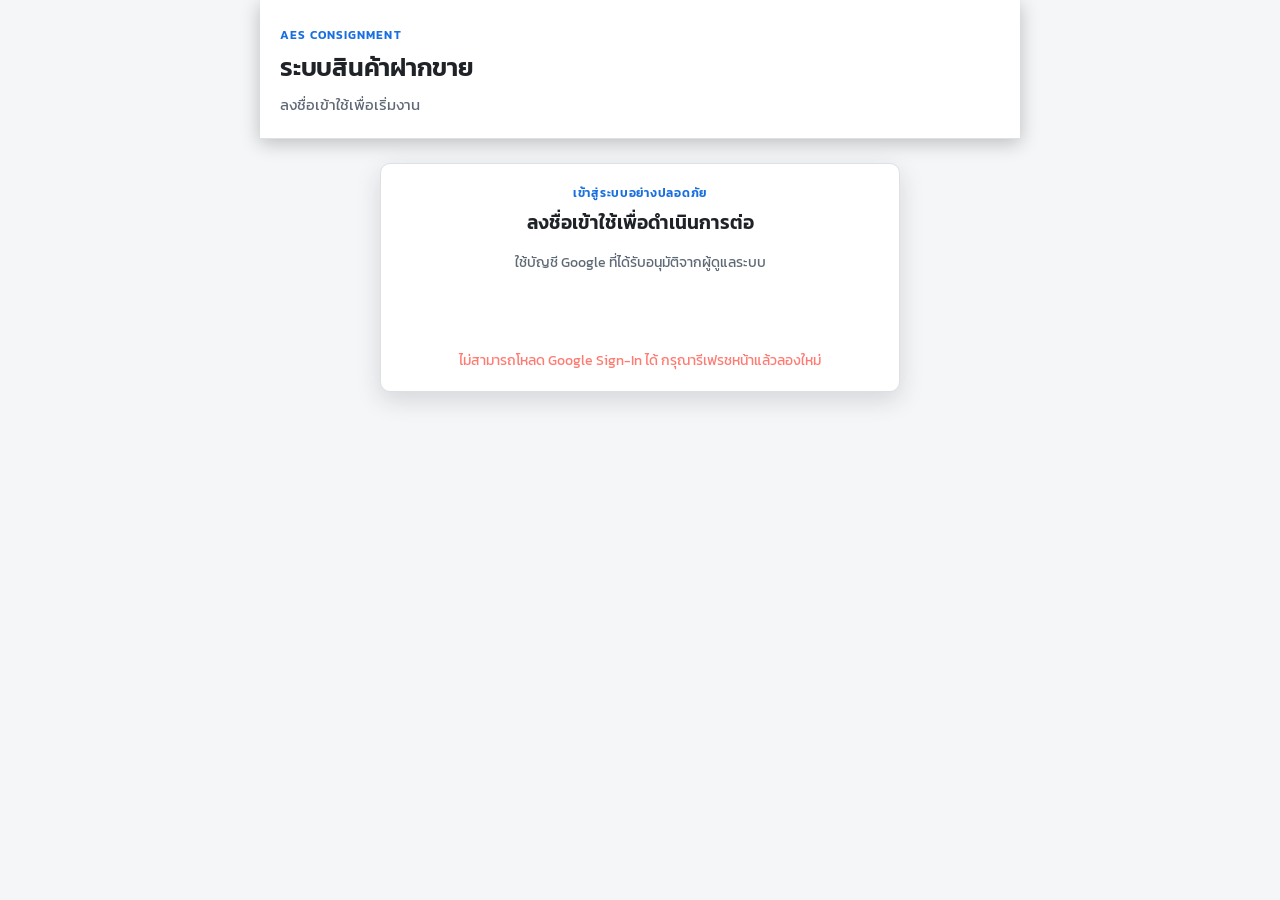
==== commit 8c1c312e: "Add account role editing and improve admin readability" ====
--- a/index.html
+++ b/index.html
@@ -84,8 +84,8 @@
 
       <section class="card">
         <p class="eyebrow">ผู้ดูแลระบบ</p>
-        <h2>เพิ่มบัญชีที่ได้รับสิทธิ์</h2>
-        <p class="hint">
+        <h2 id="accountFormTitle">เพิ่มบัญชีที่ได้รับสิทธิ์</h2>
+        <p id="accountFormDescription" class="hint">
           เพิ่มอีเมล กำหนดบทบาท และผูกบัญชีกับลูกค้า
         </p>
 
@@ -129,9 +129,22 @@
             <div id="selectedCustomer" class="selected-customer hidden"></div>
           </div>
 
-          <button id="createAccountButton" class="full-width-button" type="submit">
-            เพิ่มบัญชี
-          </button>
+          <div class="form-action-row">
+            <button
+              id="cancelAccountEditButton"
+              class="outline-button hidden"
+              type="button"
+            >
+              ยกเลิกการแก้ไข
+            </button>
+            <button
+              id="createAccountButton"
+              class="full-width-button"
+              type="submit"
+            >
+              เพิ่มบัญชี
+            </button>
+          </div>
           <p
             id="adminFormStatus"
             class="form-status"
--- a/style.css
+++ b/style.css
@@ -1,22 +1,22 @@
 /* ---------- Shared AES theme tokens ---------- */
 
 :root {
-  --bg-main: #0d1117;
-  --bg-card: #161b22;
-  --bg-card-subtle: #1c2128;
-  --border-color: #2d333b;
-  --text-primary: #e6edf3;
-  --text-muted: #8b949e;
-  --accent-blue: #58a6ff;
-  --accent-green: #238636;
-  --accent-green-hover: #2ea043;
-  --accent-red: #da3633;
-  --accent-orange: #d29922;
-  --input-bg: #0d1117;
-  --header-bg: rgba(22, 27, 34, 0.94);
-  --shadow: 0 8px 24px rgba(0, 0, 0, 0.4);
+  --bg-main: #f4f6f8;
+  --bg-card: #ffffff;
+  --bg-card-subtle: #f1f3f5;
+  --border-color: #dde1e6;
+  --text-primary: #1f2328;
+  --text-muted: #5f6975;
+  --accent-blue: #1a6fe0;
+  --accent-green: #1e8e3e;
+  --accent-green-hover: #188038;
+  --accent-red: #d93025;
+  --accent-orange: #c77d00;
+  --input-bg: #ffffff;
+  --header-bg: rgba(255, 255, 255, 0.94);
+  --shadow: 0 8px 24px rgba(31, 35, 40, 0.15);
   --radius: 10px;
-  color-scheme: dark;
+  color-scheme: light;
 }
 
 /* ---------- Global document styles ---------- */
@@ -250,6 +250,23 @@
   background: var(--accent-green);
   border: 1px solid var(--accent-green);
   border-radius: 8px;
+}
+
+.form-action-row {
+  display: flex;
+  gap: 10px;
+  align-items: stretch;
+  margin-top: 20px;
+}
+
+.form-action-row .full-width-button {
+  flex: 1;
+  width: auto;
+  margin-top: 0;
+}
+
+.form-action-row .outline-button {
+  flex: 1;
 }
 
 .full-width-button:hover:not(:disabled) {
@@ -442,6 +459,32 @@
 
 /* ---------- Authorized account list ---------- */
 
+/* The admin workspace carries more detailed information, so it uses a larger
+   type scale than the compact scanner-oriented screens. */
+#adminAccountSection h2 {
+  font-size: 1.45rem;
+}
+
+#adminAccountSection .eyebrow {
+  font-size: 0.84rem;
+}
+
+#adminAccountSection .hint,
+#adminAccountSection .field-help,
+#adminAccountSection .form-status {
+  font-size: 1rem;
+}
+
+#adminAccountSection label {
+  font-size: 1rem;
+}
+
+#adminAccountSection input,
+#adminAccountSection select,
+#adminAccountSection button {
+  font-size: 1.05rem;
+}
+
 .section-title-row {
   display: flex;
   gap: 12px;
@@ -479,9 +522,16 @@
   min-width: 0;
 }
 
+.account-actions {
+  display: flex;
+  flex-shrink: 0;
+  gap: 8px;
+}
+
 .account-information strong {
   display: block;
   overflow-wrap: anywhere;
+  font-size: 1.08rem;
   font-weight: 500;
 }
 
@@ -489,7 +539,7 @@
 .account-customer {
   margin: 4px 0 0;
   color: var(--text-muted);
-  font-size: 0.84rem;
+  font-size: 0.95rem;
   line-height: 1.4;
 }
 
@@ -529,4 +579,9 @@
   .account-item button {
     width: 100%;
   }
-}
+
+  .account-actions {
+    display: grid;
+    grid-template-columns: 1fr 1fr;
+  }
+}
